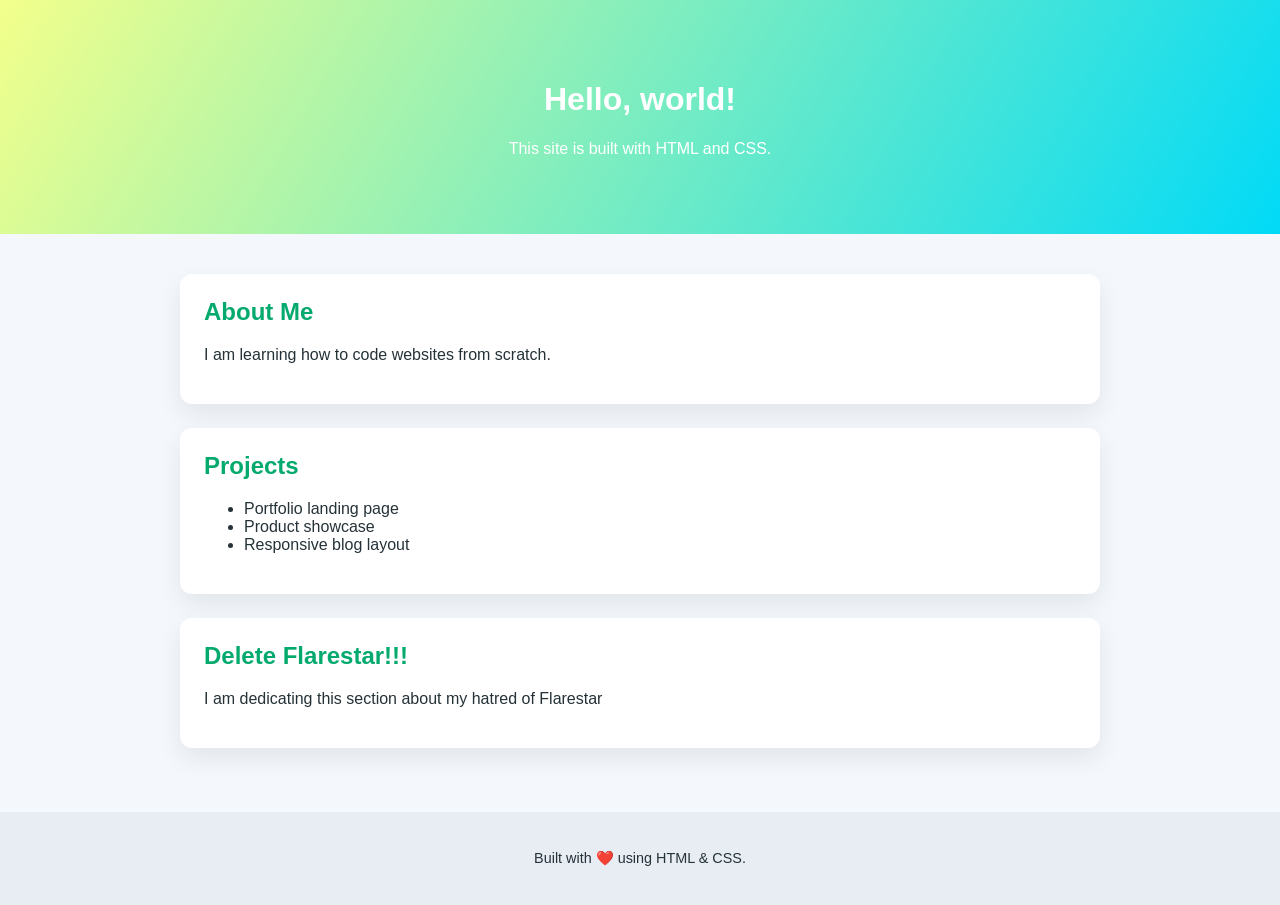
==== index.html @ d7b0f409 "Initial Configuration - Release" ====
<!DOCTYPE html>
<html lang="en">
<head>
  <meta charset="UTF-8">
  <meta name="viewport" content="width=device-width, initial-scale=1">
  <title>My First Website</title>
  <link rel="stylesheet" href="css/styles.css" type="text/css">
</head>
<body>
  <header>
    <h1>Hello, world!</h1>
    <p>This site is built with HTML and CSS.</p>
  </header>
  <main>
    <section>
      <h2>About Me</h2>
      <p>I am learning how to code websites from scratch.</p>
    </section>
    <section>
      <h2>Projects</h2>
      <ul>
        <li>Portfolio landing page</li>
        <li>Product showcase</li>
        <li>Responsive blog layout</li>
      </ul>
    </section>
    <section>
      <h2>Delete Flarestar!!!</h2>
      <p>I am dedicating this section about my hatred of Flarestar</p>
    </section>
  </main>
  <footer>
    <p>Built with ❤️ using HTML & CSS.</p>
  </footer>
</body>
</html>
---- css/styles.css ----
* 
{
  box-sizing: border-box;
}
body 
{
  font-family: Arial, Helvetica, sans-serif;
  margin: 0;
  background: #f4f7fb;
  color: #253238;
}
header 
{
  background: linear-gradient(120deg, #f3ff8b, #01daf7);
  color: #fff;
  padding: 60px 20px;
  text-align: center;
}
main 
{
  max-width: 960px;
  margin: 0 auto;
  padding: 40px 20px;
}
section 
{
  background: #fff;
  border-radius: 12px;
  padding: 24px;
  margin-bottom: 24px;
  box-shadow: 0 10px 25px rgba(15, 23, 42, 0.08);
}
section h2 
{
  margin-top: 0;
  color: #04AA6D;
}
footer 
{
  padding: 24px;
  text-align: center;
  background: #e8edf4;
  font-size: 0.9rem;
}
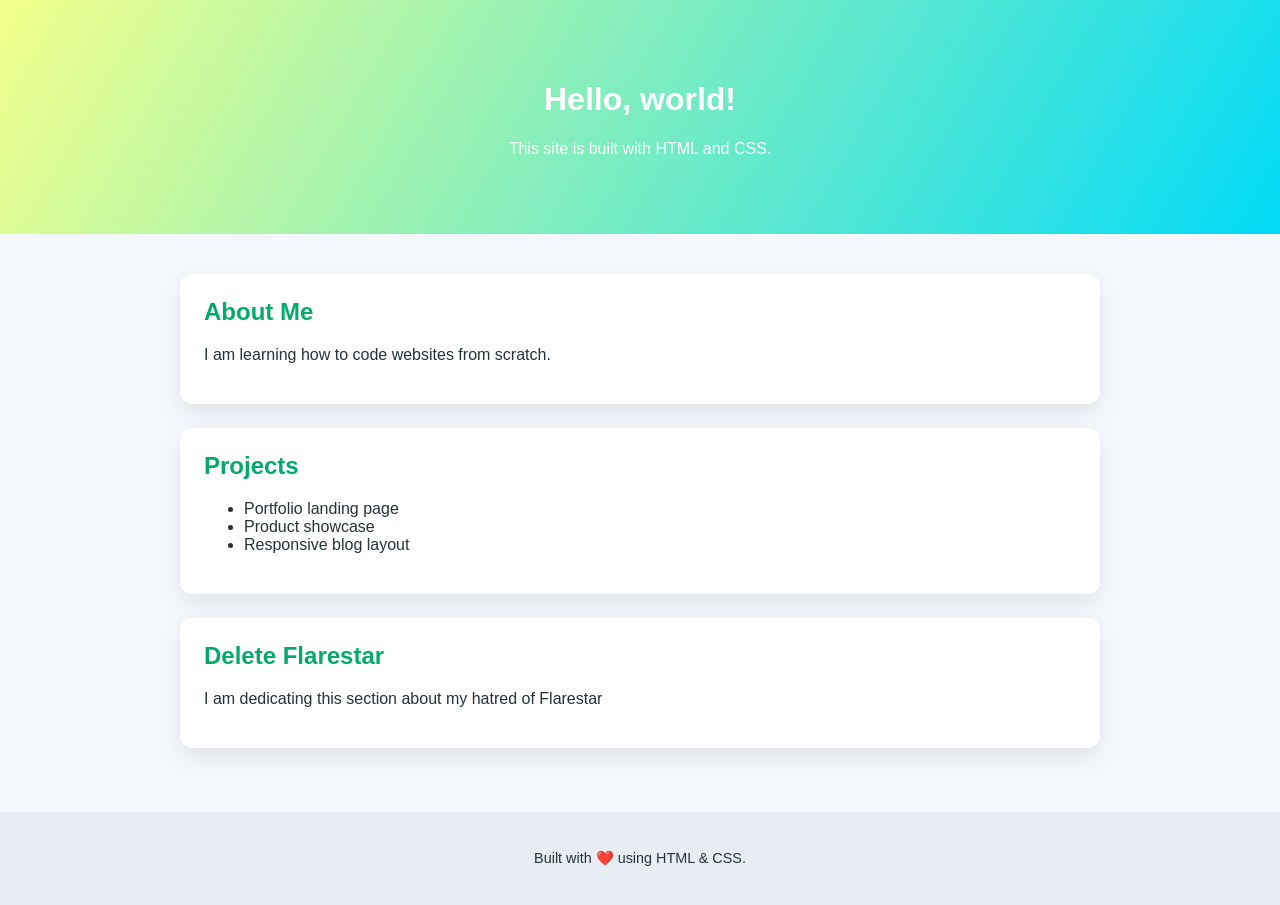
==== commit afeb4119: "Changed Flarestar Text Testing if this will show the additional Text In multiple lines as needed" ====
--- a/index.html
+++ b/index.html
@@ -25,7 +25,7 @@
       </ul>
     </section>
     <section>
-      <h2>Delete Flarestar!!!</h2>
+      <h2>Delete Flarestar</h2>
       <p>I am dedicating this section about my hatred of Flarestar</p>
     </section>
   </main>
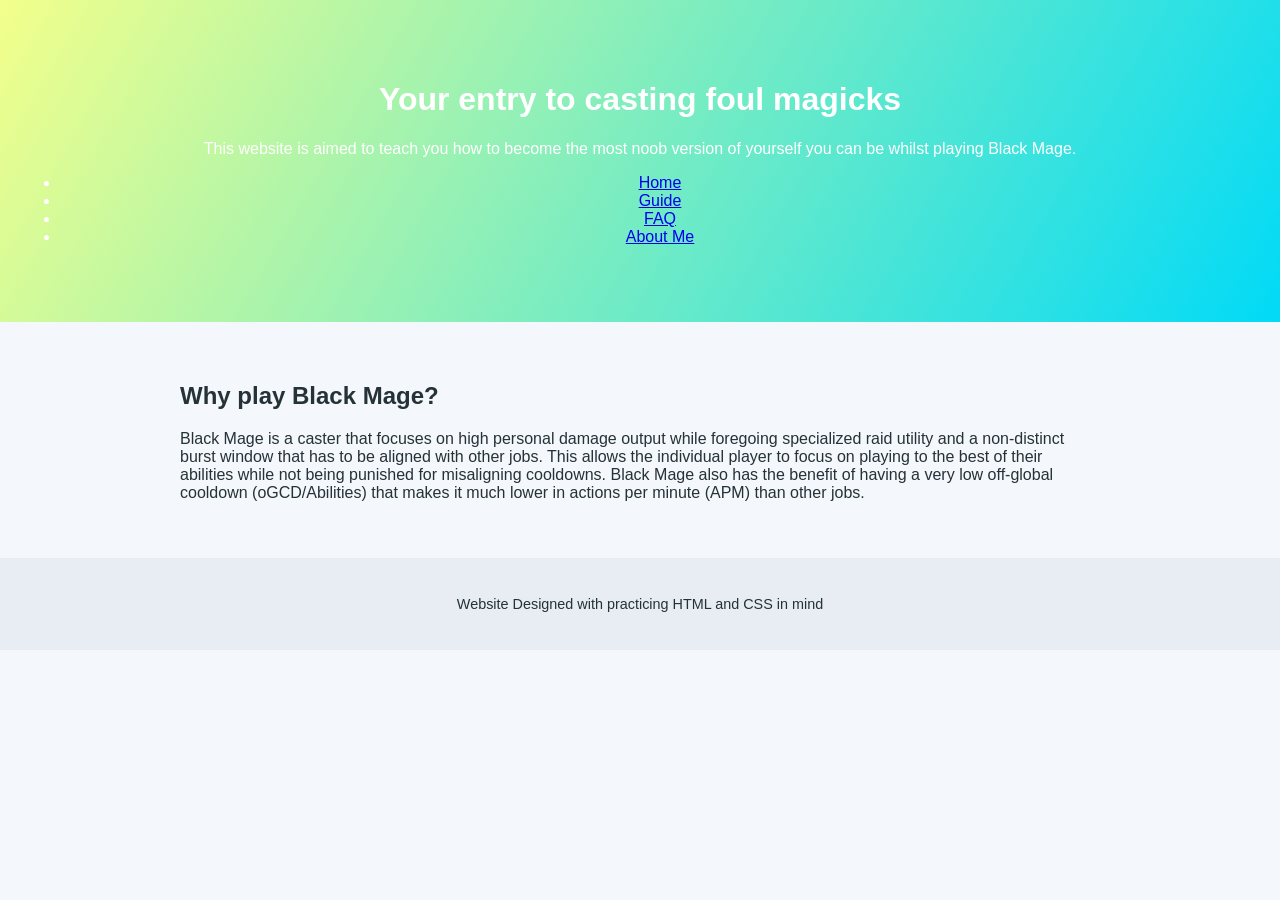
==== commit 886e4843: "Restructure project folders" ====
--- a/index.html
+++ b/index.html
@@ -3,34 +3,37 @@
 <head>
   <meta charset="UTF-8">
   <meta name="viewport" content="width=device-width, initial-scale=1">
-  <title>My First Website</title>
-  <link rel="stylesheet" href="css/styles.css" type="text/css">
+  <title>Rules of Black Magicks</title>
+  <link rel="stylesheet" href="/css/styles.css" type="text/css">
 </head>
 <body>
   <header>
-    <h1>Hello, world!</h1>
-    <p>This site is built with HTML and CSS.</p>
+    <h1>Your entry to casting foul magicks</h1>
+    <p>This website is aimed to teach you how to become the most noob version of yourself you can be whilst playing Black Mage.</p>
+    <nav class = "site-nav" aria-label = "Primary">
+      <ul>
+        <li><a href="index.html" class = "active">Home</a></li>
+        <li><a href="guide.html">Guide</a></li>
+        <li><a href="faq.html">FAQ</a></li>
+        <li><a href="aboutme.html">About Me</a></li>
+      </ul>
+    </nav>
   </header>
   <main>
-    <section>
-      <h2>About Me</h2>
-      <p>I am learning how to code websites from scratch.</p>
-    </section>
-    <section>
-      <h2>Projects</h2>
-      <ul>
-        <li>Portfolio landing page</li>
-        <li>Product showcase</li>
-        <li>Responsive blog layout</li>
-      </ul>
-    </section>
-    <section>
-      <h2>Delete Flarestar</h2>
-      <p>I am dedicating this section about my hatred of Flarestar</p>
-    </section>
+    <article class = "overview">
+      <h1>
+        <strong>Why play Black Mage?</strong>
+      </h1>
+      <p>
+        Black Mage is a caster that focuses on high personal damage output while foregoing specialized raid utility and a non-distinct burst window
+        that has to be aligned with other jobs. This allows the individual player to focus on playing to the best of their abilities while not
+        being punished for misaligning cooldowns. Black Mage also has the benefit of having a very low off-global cooldown (oGCD/Abilities) that
+        makes it much lower in actions per minute (APM) than other jobs.
+      </p>
+    </article>
   </main>
   <footer>
-    <p>Built with ❤️ using HTML & CSS.</p>
+    <p>Website Designed with practicing HTML and CSS in mind</p>
   </footer>
 </body>
 </html>
